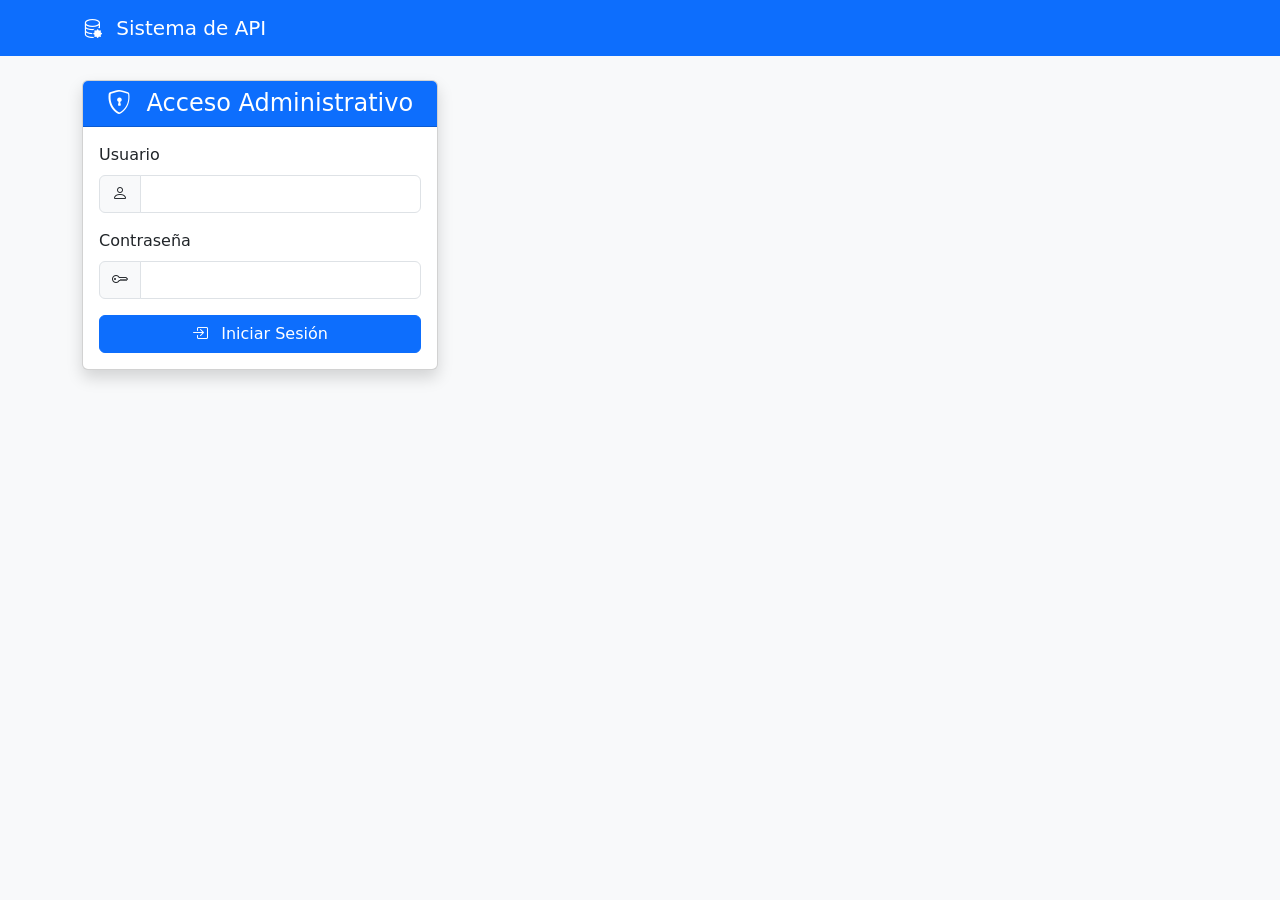
==== public/index.html @ 5c904513 "Commit Inicial" ====
<!DOCTYPE html>
<html lang="es">
  <head>
    <meta charset="UTF-8" />
    <meta name="viewport" content="width=device-width, initial-scale=1.0" />
    <title>Sistema de API - Administración</title>

    <!-- Bootstrap 5 CSS -->
    <link
      href="https://cdn.jsdelivr.net/npm/bootstrap@5.3.0/dist/css/bootstrap.min.css"
      rel="stylesheet"
    />

    <!-- Bootstrap Icons -->
    <link
      href="https://cdn.jsdelivr.net/npm/bootstrap-icons@1.10.0/font/bootstrap-icons.css"
      rel="stylesheet"
    />

    <!-- Custom CSS -->
    <link href="assets/css/style.css" rel="stylesheet" />
  </head>
  <body class="bg-light">
    <!-- Header -->
    <nav class="navbar navbar-expand-lg navbar-dark bg-primary">
      <div class="container">
        <a class="navbar-brand" href="#">
          <i class="bi bi-database-gear me-2"></i>
          Sistema de API
        </a>
        <div class="navbar-nav ms-auto" id="navbarNav">
          <div class="nav-item" id="userInfo" style="display: none">
            <span class="navbar-text me-3">
              <i class="bi bi-person-circle me-1"></i>
              <span id="currentUser">Admin</span>
            </span>
            <button class="btn btn-outline-light btn-sm" onclick="logout()">
              <i class="bi bi-box-arrow-right me-1"></i>
              Cerrar Sesión
            </button>
          </div>
        </div>
      </div>
    </nav>

    <!-- Main Content -->
    <div class="container mt-4">
      <!-- Login Form (Initially Visible) -->
      <div id="loginSection" class="row justify-content-center">
        <div class="col-md-6 col-lg-4">
          <div class="card shadow">
            <div class="card-header bg-primary text-white text-center">
              <h4 class="mb-0">
                <i class="bi bi-shield-lock me-2"></i>
                Acceso Administrativo
              </h4>
            </div>
            <div class="card-body">
              <form id="loginForm">
                <div class="mb-3">
                  <label for="username" class="form-label">Usuario</label>
                  <div class="input-group">
                    <span class="input-group-text">
                      <i class="bi bi-person"></i>
                    </span>
                    <input
                      type="text"
                      class="form-control"
                      id="username"
                      name="username"
                      required
                    />
                  </div>
                </div>
                <div class="mb-3">
                  <label for="password" class="form-label">Contraseña</label>
                  <div class="input-group">
                    <span class="input-group-text">
                      <i class="bi bi-key"></i>
                    </span>
                    <input
                      type="password"
                      class="form-control"
                      id="password"
                      name="password"
                      required
                    />
                  </div>
                </div>
                <div class="d-grid">
                  <button type="submit" class="btn btn-primary">
                    <i class="bi bi-box-arrow-in-right me-2"></i>
                    Iniciar Sesión
                  </button>
                </div>
              </form>
            </div>
          </div>
        </div>
      </div>

      <!-- Dashboard Section (Initially Hidden) -->
      <div id="dashboardSection" style="display: none">
        <!-- Welcome Message -->
        <div class="row mb-4">
          <div class="col-12">
            <div class="alert alert-success" role="alert">
              <h4 class="alert-heading">
                <i class="bi bi-check-circle me-2"></i>
                ¡Bienvenido al Panel de Administración!
              </h4>
              <p class="mb-0">
                Gestiona las consultas SQL del sistema desde aquí.
              </p>
            </div>
          </div>
        </div>

        <!-- Action Buttons -->
        <div class="row mb-4">
          <div class="col-md-6">
            <a href="create.html" class="btn btn-success btn-lg w-100">
              <i class="bi bi-plus-circle me-2"></i>
              Crear Nueva Consulta
            </a>
          </div>
          <div class="col-md-6">
            <button
              class="btn btn-info btn-lg w-100"
              onclick="refreshQueries()"
            >
              <i class="bi bi-arrow-clockwise me-2"></i>
              Actualizar Lista
            </button>
          </div>
        </div>

        <!-- Search and Filter -->
        <div class="row mb-4">
          <div class="col-md-8">
            <div class="input-group">
              <span class="input-group-text">
                <i class="bi bi-search"></i>
              </span>
              <input
                type="text"
                class="form-control"
                id="searchInput"
                placeholder="Buscar consultas por título o contenido..."
              />
              <button
                class="btn btn-outline-secondary"
                type="button"
                onclick="searchQueries()"
              >
                Buscar
              </button>
            </div>
          </div>
          <div class="col-md-4">
            <select
              class="form-select"
              id="limitSelect"
              onchange="changeLimit()"
            >
              <option value="10">10 por página</option>
              <option value="25">25 por página</option>
              <option value="50">50 por página</option>
            </select>
          </div>
        </div>

        <!-- Queries Table -->
        <div class="row">
          <div class="col-12">
            <div class="card shadow">
              <div class="card-header bg-dark text-white">
                <h5 class="mb-0">
                  <i class="bi bi-table me-2"></i>
                  Consultas Almacenadas
                </h5>
              </div>
              <div class="card-body">
                <div class="table-responsive">
                  <table class="table table-striped table-hover">
                    <thead class="table-dark">
                      <tr>
                        <th>ID</th>
                        <th>Título</th>
                        <th>Consulta SQL</th>
                        <th>Creado</th>
                        <th>Actualizado</th>
                        <th>Acciones</th>
                      </tr>
                    </thead>
                    <tbody id="queriesTableBody">
                      <!-- Data will be loaded here -->
                    </tbody>
                  </table>
                </div>

                <!-- Pagination -->
                <nav aria-label="Navegación de páginas" id="paginationNav">
                  <!-- Pagination will be generated here -->
                </nav>
              </div>
            </div>
          </div>
        </div>

        <!-- Loading Spinner -->
        <div id="loadingSpinner" class="text-center py-5" style="display: none">
          <div class="spinner-border text-primary" role="status">
            <span class="visually-hidden">Cargando...</span>
          </div>
          <p class="mt-2 text-muted">Cargando consultas...</p>
        </div>

        <!-- No Results Message -->
        <div id="noResults" class="text-center py-5" style="display: none">
          <i class="bi bi-inbox text-muted" style="font-size: 3rem"></i>
          <h4 class="text-muted mt-3">No se encontraron consultas</h4>
          <p class="text-muted">
            Crea tu primera consulta usando el botón "Crear Nueva Consulta".
          </p>
        </div>
      </div>
    </div>

    <!-- Toast Container for Notifications -->
    <div class="toast-container position-fixed bottom-0 end-0 p-3">
      <!-- Toasts will be dynamically added here -->
    </div>

    <!-- Bootstrap 5 JS Bundle -->
    <script src="https://cdn.jsdelivr.net/npm/bootstrap@5.3.0/dist/js/bootstrap.bundle.min.js"></script>

    <!-- Custom JavaScript -->
    <script src="assets/js/app.js"></script>

    <script>
      // Global variables
      let currentPage = 1;
      let currentLimit = 10;
      let currentSearch = "";
      let totalPages = 0;

      // Check authentication status on page load
      document.addEventListener("DOMContentLoaded", function () {
        checkAuthStatus();
      });

      // Login form submission
      document
        .getElementById("loginForm")
        .addEventListener("submit", function (e) {
          e.preventDefault();
          login();
        });

      // Search input with Enter key
      document
        .getElementById("searchInput")
        .addEventListener("keypress", function (e) {
          if (e.key === "Enter") {
            searchQueries();
          }
        });

      // Login function
      async function login() {
        const username = document.getElementById("username").value;
        const password = document.getElementById("password").value;

        try {
          const response = await fetch("../app/auth.php", {
            method: "POST",
            headers: {
              "Content-Type": "application/json",
            },
            body: JSON.stringify({
              action: "login",
              username: username,
              password: password,
            }),
          });

          const data = await response.json();

          if (data.success) {
            showToast("¡Login exitoso!", "success");
            document.getElementById("currentUser").textContent = username;
            showDashboard();
            loadQueries();
          } else {
            showToast(data.message, "danger");
          }
        } catch (error) {
          showToast("Error de conexión", "danger");
          console.error("Error:", error);
        }
      }

      // Logout function
      async function logout() {
        try {
          const response = await fetch("../app/auth.php", {
            method: "POST",
            headers: {
              "Content-Type": "application/json",
            },
            body: JSON.stringify({
              action: "logout",
            }),
          });

          const data = await response.json();

          if (data.success) {
            showToast("Sesión cerrada exitosamente", "info");
            showLogin();
          } else {
            showToast(data.message, "danger");
          }
        } catch (error) {
          showToast("Error de conexión", "danger");
          console.error("Error:", error);
        }
      }

      // Check authentication status
      async function checkAuthStatus() {
        try {
          const response = await fetch("../app/auth.php?action=check");
          const data = await response.json();

          if (data.success) {
            document.getElementById("currentUser").textContent = data.user;
            showDashboard();
            loadQueries();
          } else {
            showLogin();
          }
        } catch (error) {
          console.error("Error checking auth:", error);
          showLogin();
        }
      }

      // Show dashboard
      function showDashboard() {
        document.getElementById("loginSection").style.display = "none";
        document.getElementById("dashboardSection").style.display = "block";
        document.getElementById("userInfo").style.display = "block";
      }

      // Show login
      function showLogin() {
        document.getElementById("loginSection").style.display = "block";
        document.getElementById("dashboardSection").style.display = "none";
        document.getElementById("userInfo").style.display = "none";
        document.getElementById("username").value = "";
        document.getElementById("password").value = "";
      }

      // Load queries
      async function loadQueries() {
        showLoading(true);

        try {
          const response = await fetch(
            `../app/queries.php?page=${currentPage}&limit=${currentLimit}&search=${encodeURIComponent(
              currentSearch
            )}`
          );
          const data = await response.json();

          if (data.success) {
            displayQueries(data.data);
            displayPagination(data.pagination);
            showLoading(false);
          } else {
            showToast(data.message, "danger");
            showLoading(false);
          }
        } catch (error) {
          showToast("Error al cargar consultas", "danger");
          showLoading(false);
          console.error("Error:", error);
        }
      }

      // Display queries in table
      function displayQueries(queries) {
        const tbody = document.getElementById("queriesTableBody");

        if (queries.length === 0) {
          document.getElementById("noResults").style.display = "block";
          tbody.innerHTML = "";
          return;
        }

        document.getElementById("noResults").style.display = "none";

        tbody.innerHTML = queries
          .map(
            (query) => `
                <tr>
                    <td><span class="badge bg-secondary">${query.id}</span></td>
                    <td><strong>${query.title}</strong></td>
                    <td>
                        <code class="text-break" style="max-width: 300px; display: block;">
                            ${query.sql_query}
                        </code>
                    </td>
                    <td>${formatDate(query.created_at)}</td>
                    <td>${
                      query.updated_at ? formatDate(query.updated_at) : "-"
                    }</td>
                    <td>
                        <div class="btn-group" role="group">
                            <a href="edit.html?id=${
                              query.id
                            }" class="btn btn-warning btn-sm">
                                <i class="bi bi-pencil"></i>
                            </a>
                            <button class="btn btn-danger btn-sm" onclick="deleteQuery(${
                              query.id
                            })">
                                <i class="bi bi-trash"></i>
                            </button>
                        </div>
                    </td>
                </tr>
            `
          )
          .join("");
      }

      // Display pagination
      function displayPagination(pagination) {
        const nav = document.getElementById("paginationNav");
        totalPages = pagination.pages;

        if (totalPages <= 1) {
          nav.innerHTML = "";
          return;
        }

        let paginationHTML = '<ul class="pagination justify-content-center">';

        // Previous button
        paginationHTML += `
                <li class="page-item ${currentPage === 1 ? "disabled" : ""}">
                    <a class="page-link" href="#" onclick="changePage(${
                      currentPage - 1
                    })">Anterior</a>
                </li>
            `;

        // Page numbers
        for (let i = 1; i <= totalPages; i++) {
          if (
            i === 1 ||
            i === totalPages ||
            (i >= currentPage - 2 && i <= currentPage + 2)
          ) {
            paginationHTML += `
                        <li class="page-item ${
                          i === currentPage ? "active" : ""
                        }">
                            <a class="page-link" href="#" onclick="changePage(${i})">${i}</a>
                        </li>
                    `;
          } else if (i === currentPage - 3 || i === currentPage + 3) {
            paginationHTML +=
              '<li class="page-item disabled"><span class="page-link">...</span></li>';
          }
        }

        // Next button
        paginationHTML += `
                <li class="page-item ${
                  currentPage === totalPages ? "disabled" : ""
                }">
                    <a class="page-link" href="#" onclick="changePage(${
                      currentPage + 1
                    })">Siguiente</a>
                </li>
            `;

        paginationHTML += "</ul>";
        nav.innerHTML = paginationHTML;
      }

      // Change page
      function changePage(page) {
        if (page >= 1 && page <= totalPages) {
          currentPage = page;
          loadQueries();
        }
      }

      // Change limit
      function changeLimit() {
        currentLimit = parseInt(document.getElementById("limitSelect").value);
        currentPage = 1;
        loadQueries();
      }

      // Search queries
      function searchQueries() {
        currentSearch = document.getElementById("searchInput").value;
        currentPage = 1;
        loadQueries();
      }

      // Refresh queries
      function refreshQueries() {
        loadQueries();
      }

      // Delete query
      async function deleteQuery(id) {
        if (!confirm("¿Estás seguro de que quieres eliminar esta consulta?")) {
          return;
        }

        try {
          const response = await fetch(`../app/queries.php?id=${id}`, {
            method: "DELETE",
          });

          const data = await response.json();

          if (data.success) {
            showToast("Consulta eliminada exitosamente", "success");
            loadQueries();
          } else {
            showToast(data.message, "danger");
          }
        } catch (error) {
          showToast("Error al eliminar consulta", "danger");
          console.error("Error:", error);
        }
      }

      // Show loading
      function showLoading(show) {
        document.getElementById("loadingSpinner").style.display = show
          ? "block"
          : "none";
        document.getElementById(
          "queriesTableBody"
        ).parentElement.parentElement.style.display = show ? "none" : "block";
      }

      // Format date
      function formatDate(dateString) {
        if (!dateString) return "-";
        const date = new Date(dateString);
        return date.toLocaleDateString("es-ES", {
          year: "numeric",
          month: "short",
          day: "numeric",
          hour: "2-digit",
          minute: "2-digit",
        });
      }

      // Show toast notification
      function showToast(message, type = "info") {
        const toastContainer = document.querySelector(".toast-container");
        const toastId = "toast-" + Date.now();

        const toastHTML = `
                <div id="${toastId}" class="toast" role="alert" aria-live="assertive" aria-atomic="true">
                    <div class="toast-header bg-${type} text-white">
                        <i class="bi bi-info-circle me-2"></i>
                        <strong class="me-auto">Notificación</strong>
                        <button type="button" class="btn-close btn-close-white" data-bs-dismiss="toast"></button>
                    </div>
                    <div class="toast-body">
                        ${message}
                    </div>
                </div>
            `;

        toastContainer.insertAdjacentHTML("beforeend", toastHTML);

        const toastElement = document.getElementById(toastId);
        const toast = new bootstrap.Toast(toastElement);
        toast.show();

        // Remove toast element after it's hidden
        toastElement.addEventListener("hidden.bs.toast", function () {
          toastElement.remove();
        });
      }
    </script>
  </body>
</html>
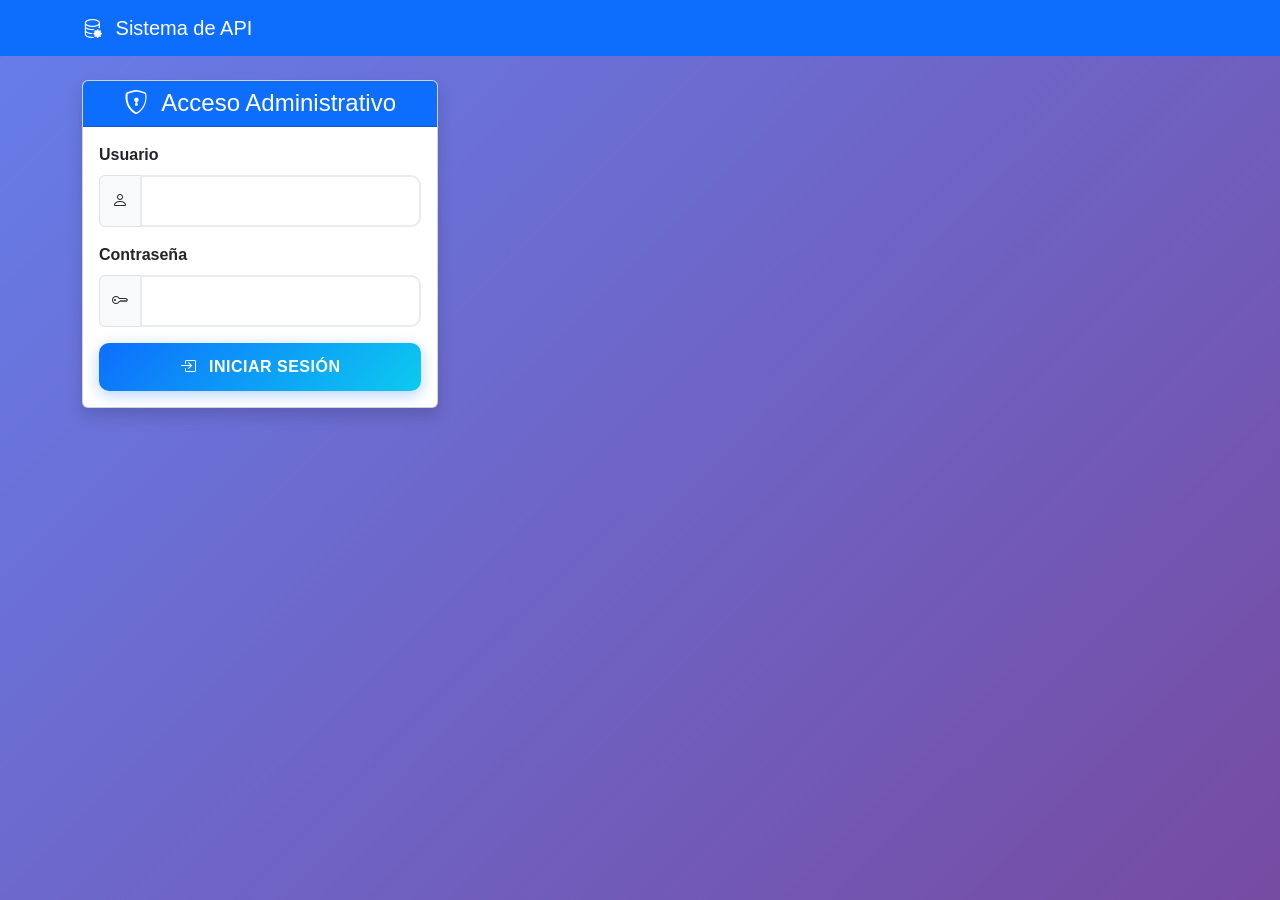
==== commit a8643132: "creación de fronten y estilos" ====
--- a/public/index.html
+++ b/public/index.html
@@ -245,18 +245,15 @@
       let currentSearch = "";
       let totalPages = 0;
 
-      // Check authentication status on page load
+      // Initialize ApiSystem when page loads
       document.addEventListener("DOMContentLoaded", function () {
-        checkAuthStatus();
+        // Initialize the main system
+        if (window.apiSystem) {
+          console.log("ApiSystem initialized successfully");
+        } else {
+          console.error("ApiSystem not found");
+        }
       });
-
-      // Login form submission
-      document
-        .getElementById("loginForm")
-        .addEventListener("submit", function (e) {
-          e.preventDefault();
-          login();
-        });
 
       // Search input with Enter key
       document
@@ -267,39 +264,71 @@
           }
         });
 
-      // Login function
-      async function login() {
-        const username = document.getElementById("username").value;
-        const password = document.getElementById("password").value;
-
-        try {
-          const response = await fetch("../app/auth.php", {
-            method: "POST",
-            headers: {
-              "Content-Type": "application/json",
-            },
-            body: JSON.stringify({
-              action: "login",
-              username: username,
-              password: password,
-            }),
-          });
-
-          const data = await response.json();
-
-          if (data.success) {
-            showToast("¡Login exitoso!", "success");
-            document.getElementById("currentUser").textContent = username;
-            showDashboard();
-            loadQueries();
-          } else {
-            showToast(data.message, "danger");
+      // Global functions that will be called from other pages
+      window.showToast = function (message, type = "info") {
+        const toastContainer = document.querySelector(".toast-container");
+        if (!toastContainer) return;
+
+        const toast = document.createElement("div");
+        toast.className = `toast align-items-center text-white bg-${type} border-0`;
+        toast.setAttribute("role", "alert");
+        toast.setAttribute("aria-live", "assertive");
+        toast.setAttribute("aria-atomic", "true");
+
+        toast.innerHTML = `
+          <div class="d-flex">
+            <div class="toast-body">
+              ${message}
+            </div>
+            <button type="button" class="btn-close btn-close-white me-2 m-auto" data-bs-dismiss="toast" aria-label="Close"></button>
+          </div>
+        `;
+
+        toastContainer.appendChild(toast);
+
+        const bsToast = new bootstrap.Toast(toast);
+        bsToast.show();
+
+        // Auto-remove after 5 seconds
+        setTimeout(() => {
+          if (toast.parentNode) {
+            toast.remove();
           }
-        } catch (error) {
-          showToast("Error de conexión", "danger");
-          console.error("Error:", error);
-        }
-      }
+        }, 5000);
+      };
+
+      // Global logout function
+      window.logout = async function () {
+        if (window.apiSystem) {
+          await window.apiSystem.handleLogout();
+        } else {
+          // Fallback logout
+          window.location.href = "index.html";
+        }
+      };
+
+      // Global refresh function
+      window.refreshQueries = function () {
+        if (window.apiSystem) {
+          window.apiSystem.loadQueries();
+        }
+      };
+
+      // Global search function
+      window.searchQueries = function () {
+        const searchTerm = document.getElementById("searchInput").value.trim();
+        if (window.apiSystem) {
+          window.apiSystem.searchQueries(searchTerm);
+        }
+      };
+
+      // Global change limit function
+      window.changeLimit = function () {
+        const limit = document.getElementById("limitSelect").value;
+        if (window.apiSystem) {
+          window.apiSystem.changeLimit(parseInt(limit));
+        }
+      };
 
       // Logout function
       async function logout() {
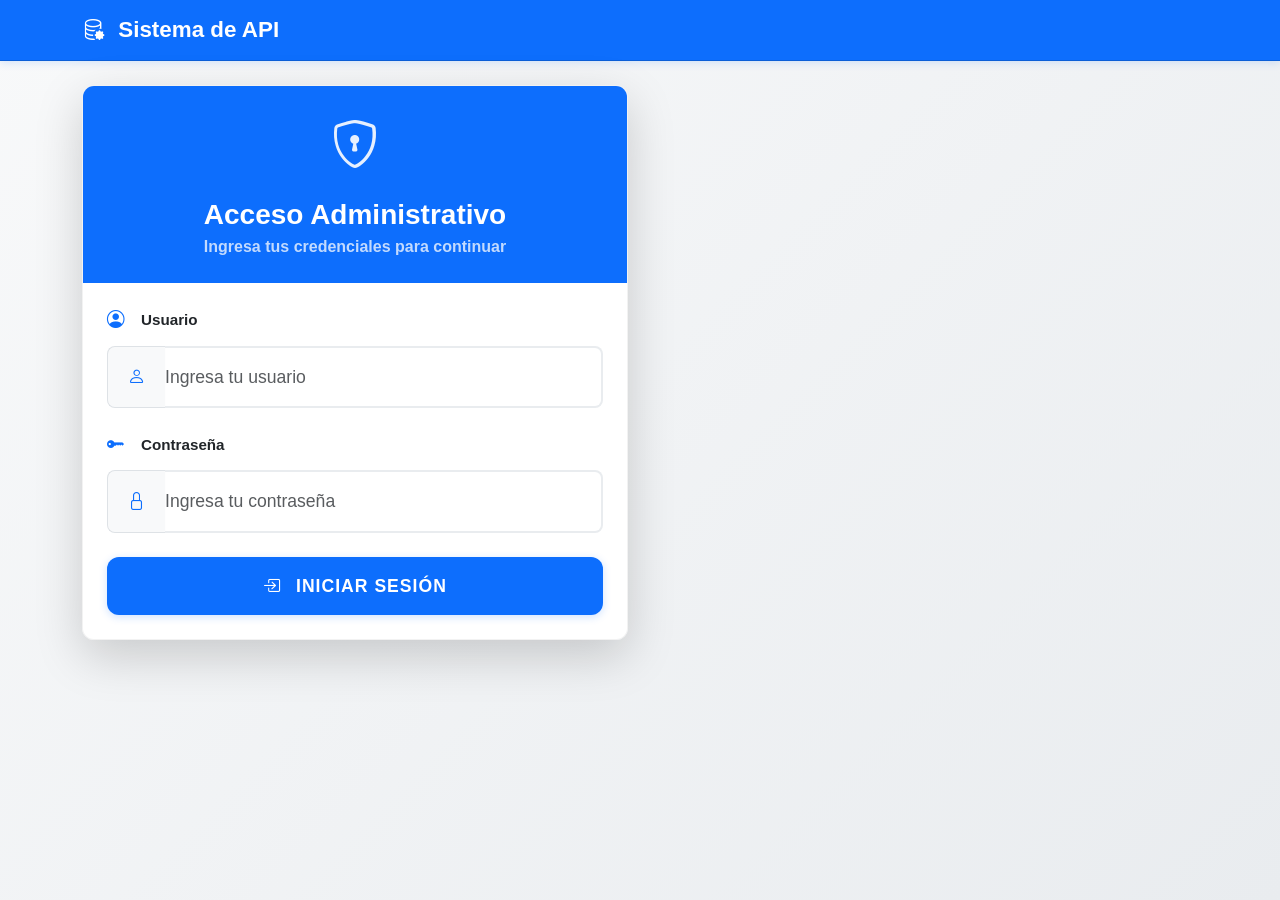
==== commit 25b0543c: "style: actualización general de estilos CSS" ====
--- a/public/index.html
+++ b/public/index.html
@@ -47,48 +47,64 @@
     <div class="container mt-4">
       <!-- Login Form (Initially Visible) -->
       <div id="loginSection" class="row justify-content-center">
-        <div class="col-md-6 col-lg-4">
-          <div class="card shadow">
-            <div class="card-header bg-primary text-white text-center">
-              <h4 class="mb-0">
-                <i class="bi bi-shield-lock me-2"></i>
-                Acceso Administrativo
-              </h4>
-            </div>
-            <div class="card-body">
+        <div class="col-md-8 col-lg-7 col-xl-6">
+          <div class="card shadow-lg login-card">
+            <div
+              class="card-header bg-gradient-primary text-white text-center py-4"
+            >
+              <div class="login-icon mb-3">
+                <i class="bi bi-shield-lock"></i>
+              </div>
+              <h3 class="mb-1 fw-bold">Acceso Administrativo</h3>
+              <p class="mb-0 opacity-75">
+                Ingresa tus credenciales para continuar
+              </p>
+            </div>
+            <div class="card-body p-4">
               <form id="loginForm">
-                <div class="mb-3">
-                  <label for="username" class="form-label">Usuario</label>
-                  <div class="input-group">
-                    <span class="input-group-text">
-                      <i class="bi bi-person"></i>
+                <div class="mb-4">
+                  <label for="username" class="form-label">
+                    <i class="bi bi-person-circle me-2"></i>
+                    Usuario
+                  </label>
+                  <div class="input-group input-group-lg">
+                    <span class="input-group-text bg-light border-end-0">
+                      <i class="bi bi-person text-primary"></i>
                     </span>
                     <input
                       type="text"
-                      class="form-control"
+                      class="form-control border-start-0 ps-0"
                       id="username"
                       name="username"
+                      placeholder="Ingresa tu usuario"
                       required
                     />
                   </div>
                 </div>
-                <div class="mb-3">
-                  <label for="password" class="form-label">Contraseña</label>
-                  <div class="input-group">
-                    <span class="input-group-text">
-                      <i class="bi bi-key"></i>
+                <div class="mb-4">
+                  <label for="password" class="form-label">
+                    <i class="bi bi-key-fill me-2"></i>
+                    Contraseña
+                  </label>
+                  <div class="input-group input-group-lg">
+                    <span class="input-group-text bg-light border-end-0">
+                      <i class="bi bi-lock text-primary"></i>
                     </span>
                     <input
                       type="password"
-                      class="form-control"
+                      class="form-control border-start-0 ps-0"
                       id="password"
                       name="password"
+                      placeholder="Ingresa tu contraseña"
                       required
                     />
                   </div>
                 </div>
                 <div class="d-grid">
-                  <button type="submit" class="btn btn-primary">
+                  <button
+                    type="submit"
+                    class="btn btn-primary btn-lg login-btn"
+                  >
                     <i class="bi bi-box-arrow-in-right me-2"></i>
                     Iniciar Sesión
                   </button>
@@ -104,7 +120,7 @@
         <!-- Welcome Message -->
         <div class="row mb-4">
           <div class="col-12">
-            <div class="alert alert-success" role="alert">
+            <div class="alert alert-primary" role="alert">
               <h4 class="alert-heading">
                 <i class="bi bi-check-circle me-2"></i>
                 ¡Bienvenido al Panel de Administración!
@@ -119,14 +135,14 @@
         <!-- Action Buttons -->
         <div class="row mb-4">
           <div class="col-md-6">
-            <a href="create.html" class="btn btn-success btn-lg w-100">
+            <a href="create.html" class="btn btn-primary btn-lg w-100">
               <i class="bi bi-plus-circle me-2"></i>
               Crear Nueva Consulta
             </a>
           </div>
           <div class="col-md-6">
             <button
-              class="btn btn-info btn-lg w-100"
+              class="btn btn-outline-primary btn-lg w-100"
               onclick="refreshQueries()"
             >
               <i class="bi bi-arrow-clockwise me-2"></i>
@@ -174,7 +190,7 @@
         <div class="row">
           <div class="col-12">
             <div class="card shadow">
-              <div class="card-header bg-dark text-white">
+              <div class="card-header bg-primary text-white">
                 <h5 class="mb-0">
                   <i class="bi bi-table me-2"></i>
                   Consultas Almacenadas
@@ -183,7 +199,7 @@
               <div class="card-body">
                 <div class="table-responsive">
                   <table class="table table-striped table-hover">
-                    <thead class="table-dark">
+                    <thead class="table-primary">
                       <tr>
                         <th>ID</th>
                         <th>Título</th>
@@ -239,32 +255,10 @@
     <script src="assets/js/app.js"></script>
 
     <script>
-      // Global variables
-      let currentPage = 1;
-      let currentLimit = 10;
-      let currentSearch = "";
-      let totalPages = 0;
-
-      // Initialize ApiSystem when page loads
-      document.addEventListener("DOMContentLoaded", function () {
-        // Initialize the main system
-        if (window.apiSystem) {
-          console.log("ApiSystem initialized successfully");
-        } else {
-          console.error("ApiSystem not found");
-        }
-      });
-
-      // Search input with Enter key
-      document
-        .getElementById("searchInput")
-        .addEventListener("keypress", function (e) {
-          if (e.key === "Enter") {
-            searchQueries();
-          }
-        });
-
-      // Global functions that will be called from other pages
+      // Solo mantener las funciones globales necesarias para compatibilidad
+      // El resto de la funcionalidad está en app.js
+
+      // Función global para mostrar toasts (compatibilidad con otras páginas)
       window.showToast = function (message, type = "info") {
         const toastContainer = document.querySelector(".toast-container");
         if (!toastContainer) return;
@@ -297,7 +291,7 @@
         }, 5000);
       };
 
-      // Global logout function
+      // Función global para logout (compatibilidad)
       window.logout = async function () {
         if (window.apiSystem) {
           await window.apiSystem.handleLogout();
@@ -307,14 +301,14 @@
         }
       };
 
-      // Global refresh function
+      // Función global para refresh (compatibilidad)
       window.refreshQueries = function () {
         if (window.apiSystem) {
           window.apiSystem.loadQueries();
         }
       };
 
-      // Global search function
+      // Función global para search (compatibilidad)
       window.searchQueries = function () {
         const searchTerm = document.getElementById("searchInput").value.trim();
         if (window.apiSystem) {
@@ -322,310 +316,13 @@
         }
       };
 
-      // Global change limit function
+      // Función global para change limit (compatibilidad)
       window.changeLimit = function () {
         const limit = document.getElementById("limitSelect").value;
         if (window.apiSystem) {
           window.apiSystem.changeLimit(parseInt(limit));
         }
       };
-
-      // Logout function
-      async function logout() {
-        try {
-          const response = await fetch("../app/auth.php", {
-            method: "POST",
-            headers: {
-              "Content-Type": "application/json",
-            },
-            body: JSON.stringify({
-              action: "logout",
-            }),
-          });
-
-          const data = await response.json();
-
-          if (data.success) {
-            showToast("Sesión cerrada exitosamente", "info");
-            showLogin();
-          } else {
-            showToast(data.message, "danger");
-          }
-        } catch (error) {
-          showToast("Error de conexión", "danger");
-          console.error("Error:", error);
-        }
-      }
-
-      // Check authentication status
-      async function checkAuthStatus() {
-        try {
-          const response = await fetch("../app/auth.php?action=check");
-          const data = await response.json();
-
-          if (data.success) {
-            document.getElementById("currentUser").textContent = data.user;
-            showDashboard();
-            loadQueries();
-          } else {
-            showLogin();
-          }
-        } catch (error) {
-          console.error("Error checking auth:", error);
-          showLogin();
-        }
-      }
-
-      // Show dashboard
-      function showDashboard() {
-        document.getElementById("loginSection").style.display = "none";
-        document.getElementById("dashboardSection").style.display = "block";
-        document.getElementById("userInfo").style.display = "block";
-      }
-
-      // Show login
-      function showLogin() {
-        document.getElementById("loginSection").style.display = "block";
-        document.getElementById("dashboardSection").style.display = "none";
-        document.getElementById("userInfo").style.display = "none";
-        document.getElementById("username").value = "";
-        document.getElementById("password").value = "";
-      }
-
-      // Load queries
-      async function loadQueries() {
-        showLoading(true);
-
-        try {
-          const response = await fetch(
-            `../app/queries.php?page=${currentPage}&limit=${currentLimit}&search=${encodeURIComponent(
-              currentSearch
-            )}`
-          );
-          const data = await response.json();
-
-          if (data.success) {
-            displayQueries(data.data);
-            displayPagination(data.pagination);
-            showLoading(false);
-          } else {
-            showToast(data.message, "danger");
-            showLoading(false);
-          }
-        } catch (error) {
-          showToast("Error al cargar consultas", "danger");
-          showLoading(false);
-          console.error("Error:", error);
-        }
-      }
-
-      // Display queries in table
-      function displayQueries(queries) {
-        const tbody = document.getElementById("queriesTableBody");
-
-        if (queries.length === 0) {
-          document.getElementById("noResults").style.display = "block";
-          tbody.innerHTML = "";
-          return;
-        }
-
-        document.getElementById("noResults").style.display = "none";
-
-        tbody.innerHTML = queries
-          .map(
-            (query) => `
-                <tr>
-                    <td><span class="badge bg-secondary">${query.id}</span></td>
-                    <td><strong>${query.title}</strong></td>
-                    <td>
-                        <code class="text-break" style="max-width: 300px; display: block;">
-                            ${query.sql_query}
-                        </code>
-                    </td>
-                    <td>${formatDate(query.created_at)}</td>
-                    <td>${
-                      query.updated_at ? formatDate(query.updated_at) : "-"
-                    }</td>
-                    <td>
-                        <div class="btn-group" role="group">
-                            <a href="edit.html?id=${
-                              query.id
-                            }" class="btn btn-warning btn-sm">
-                                <i class="bi bi-pencil"></i>
-                            </a>
-                            <button class="btn btn-danger btn-sm" onclick="deleteQuery(${
-                              query.id
-                            })">
-                                <i class="bi bi-trash"></i>
-                            </button>
-                        </div>
-                    </td>
-                </tr>
-            `
-          )
-          .join("");
-      }
-
-      // Display pagination
-      function displayPagination(pagination) {
-        const nav = document.getElementById("paginationNav");
-        totalPages = pagination.pages;
-
-        if (totalPages <= 1) {
-          nav.innerHTML = "";
-          return;
-        }
-
-        let paginationHTML = '<ul class="pagination justify-content-center">';
-
-        // Previous button
-        paginationHTML += `
-                <li class="page-item ${currentPage === 1 ? "disabled" : ""}">
-                    <a class="page-link" href="#" onclick="changePage(${
-                      currentPage - 1
-                    })">Anterior</a>
-                </li>
-            `;
-
-        // Page numbers
-        for (let i = 1; i <= totalPages; i++) {
-          if (
-            i === 1 ||
-            i === totalPages ||
-            (i >= currentPage - 2 && i <= currentPage + 2)
-          ) {
-            paginationHTML += `
-                        <li class="page-item ${
-                          i === currentPage ? "active" : ""
-                        }">
-                            <a class="page-link" href="#" onclick="changePage(${i})">${i}</a>
-                        </li>
-                    `;
-          } else if (i === currentPage - 3 || i === currentPage + 3) {
-            paginationHTML +=
-              '<li class="page-item disabled"><span class="page-link">...</span></li>';
-          }
-        }
-
-        // Next button
-        paginationHTML += `
-                <li class="page-item ${
-                  currentPage === totalPages ? "disabled" : ""
-                }">
-                    <a class="page-link" href="#" onclick="changePage(${
-                      currentPage + 1
-                    })">Siguiente</a>
-                </li>
-            `;
-
-        paginationHTML += "</ul>";
-        nav.innerHTML = paginationHTML;
-      }
-
-      // Change page
-      function changePage(page) {
-        if (page >= 1 && page <= totalPages) {
-          currentPage = page;
-          loadQueries();
-        }
-      }
-
-      // Change limit
-      function changeLimit() {
-        currentLimit = parseInt(document.getElementById("limitSelect").value);
-        currentPage = 1;
-        loadQueries();
-      }
-
-      // Search queries
-      function searchQueries() {
-        currentSearch = document.getElementById("searchInput").value;
-        currentPage = 1;
-        loadQueries();
-      }
-
-      // Refresh queries
-      function refreshQueries() {
-        loadQueries();
-      }
-
-      // Delete query
-      async function deleteQuery(id) {
-        if (!confirm("¿Estás seguro de que quieres eliminar esta consulta?")) {
-          return;
-        }
-
-        try {
-          const response = await fetch(`../app/queries.php?id=${id}`, {
-            method: "DELETE",
-          });
-
-          const data = await response.json();
-
-          if (data.success) {
-            showToast("Consulta eliminada exitosamente", "success");
-            loadQueries();
-          } else {
-            showToast(data.message, "danger");
-          }
-        } catch (error) {
-          showToast("Error al eliminar consulta", "danger");
-          console.error("Error:", error);
-        }
-      }
-
-      // Show loading
-      function showLoading(show) {
-        document.getElementById("loadingSpinner").style.display = show
-          ? "block"
-          : "none";
-        document.getElementById(
-          "queriesTableBody"
-        ).parentElement.parentElement.style.display = show ? "none" : "block";
-      }
-
-      // Format date
-      function formatDate(dateString) {
-        if (!dateString) return "-";
-        const date = new Date(dateString);
-        return date.toLocaleDateString("es-ES", {
-          year: "numeric",
-          month: "short",
-          day: "numeric",
-          hour: "2-digit",
-          minute: "2-digit",
-        });
-      }
-
-      // Show toast notification
-      function showToast(message, type = "info") {
-        const toastContainer = document.querySelector(".toast-container");
-        const toastId = "toast-" + Date.now();
-
-        const toastHTML = `
-                <div id="${toastId}" class="toast" role="alert" aria-live="assertive" aria-atomic="true">
-                    <div class="toast-header bg-${type} text-white">
-                        <i class="bi bi-info-circle me-2"></i>
-                        <strong class="me-auto">Notificación</strong>
-                        <button type="button" class="btn-close btn-close-white" data-bs-dismiss="toast"></button>
-                    </div>
-                    <div class="toast-body">
-                        ${message}
-                    </div>
-                </div>
-            `;
-
-        toastContainer.insertAdjacentHTML("beforeend", toastHTML);
-
-        const toastElement = document.getElementById(toastId);
-        const toast = new bootstrap.Toast(toastElement);
-        toast.show();
-
-        // Remove toast element after it's hidden
-        toastElement.addEventListener("hidden.bs.toast", function () {
-          toastElement.remove();
-        });
-      }
     </script>
   </body>
 </html>
--- a/public/assets/css/style.css
+++ b/public/assets/css/style.css
@@ -0,0 +1,722 @@
+/* ========================================
+   SISTEMA DE API - ESTILOS OPTIMIZADOS
+   ======================================== */
+
+/* Variables CSS */
+:root {
+  --primary: #0d6efd;
+  --primary-hover: #0b5ed7;
+  --secondary: #6c757d;
+  --success: #198754;
+  --warning: #ffc107;
+  --danger: #dc3545;
+  --info: #0dcaf0;
+  --light: #f8f9fa;
+  --dark: #212529;
+  --border-radius: 12px;
+  --transition: all 0.3s ease;
+}
+
+/* Estilos base */
+body {
+  background: linear-gradient(135deg, #f8f9fa 0%, #e9ecef 100%);
+  min-height: 100vh;
+  font-family: "Segoe UI", Tahoma, Geneva, Verdana, sans-serif;
+}
+
+/* Navbar */
+.navbar {
+  background: var(--primary) !important;
+  box-shadow: 0 2px 8px rgba(13, 110, 253, 0.15);
+  border-bottom: 1px solid var(--primary-hover);
+}
+
+.navbar-brand {
+  font-weight: 700;
+  font-size: 1.4rem;
+}
+
+/* Contenedores */
+.container {
+  position: relative;
+  z-index: 1;
+}
+
+/* Tarjetas */
+.card {
+  border: 1px solid rgba(0, 0, 0, 0.05);
+  border-radius: var(--border-radius);
+  box-shadow: 0 4px 20px rgba(0, 0, 0, 0.08);
+  background: rgba(255, 255, 255, 0.98);
+  transition: var(--transition);
+  overflow: hidden;
+}
+
+.card:hover {
+  transform: translateY(-3px);
+  box-shadow: 0 8px 30px rgba(0, 0, 0, 0.12);
+  border-color: rgba(13, 110, 253, 0.2);
+}
+
+.card-header {
+  border: none;
+  padding: 1.5rem;
+  font-weight: 600;
+}
+
+.card-body {
+  padding: 2rem;
+}
+
+/* Formularios */
+.form-label {
+  font-weight: 600;
+  color: var(--dark);
+  margin-bottom: 0.75rem;
+  font-size: 0.95rem;
+  display: flex;
+  align-items: center;
+  gap: 0.5rem;
+}
+
+.form-label i {
+  color: var(--primary);
+  font-size: 1.1rem;
+}
+
+.form-control {
+  border: 2px solid #e9ecef;
+  border-radius: var(--border-radius);
+  padding: 0.875rem 1rem;
+  font-size: 1rem;
+  transition: var(--transition);
+  background: rgba(255, 255, 255, 0.9);
+}
+
+.form-control:focus {
+  border-color: var(--primary);
+  box-shadow: 0 0 0 0.25rem rgba(13, 110, 253, 0.15);
+  background: #ffffff;
+  transform: translateY(-2px);
+}
+
+.form-control:hover {
+  border-color: var(--primary-hover);
+  transform: translateY(-1px);
+}
+
+/* Formularios específicos */
+.form-container {
+  max-width: 800px;
+  margin: 0 auto;
+}
+
+.form-container .card-header {
+  background: var(--primary) !important;
+  color: white;
+  text-align: center;
+}
+
+.form-container .card-body {
+  padding: 2.5rem;
+}
+
+.form-container .form-control {
+  text-align: left;
+  border-radius: 8px;
+}
+
+.form-container .btn {
+  padding: 0.75rem 2rem;
+  font-weight: 600;
+  border-radius: 8px;
+}
+
+.form-container .btn:hover {
+  transform: translateY(-2px);
+  box-shadow: 0 4px 15px rgba(0, 0, 0, 0.15);
+}
+
+/* Textareas SQL */
+#sql_query,
+#edit_sql_query {
+  background: linear-gradient(135deg, #f8f9fa 0%, #ffffff 100%);
+  border-left: 4px solid var(--primary);
+  min-height: 120px;
+  resize: vertical;
+  font-family: "Courier New", monospace;
+  font-size: 0.9rem;
+  line-height: 1.5;
+}
+
+#sql_query:focus,
+#edit_sql_query:focus {
+  border-left-color: var(--success);
+  background: linear-gradient(135deg, #ffffff 0%, #f8f9fa 100%);
+}
+
+/* Botones base */
+.btn {
+  border-radius: var(--border-radius);
+  padding: 0.75rem 1.5rem;
+  font-weight: 600;
+  transition: var(--transition);
+  border: none;
+}
+
+.btn:hover {
+  transform: translateY(-2px);
+  box-shadow: 0 4px 15px rgba(0, 0, 0, 0.15);
+}
+
+/* Botones específicos */
+.btn-primary {
+  background: var(--primary);
+  box-shadow: 0 2px 8px rgba(13, 110, 253, 0.2);
+}
+
+.btn-primary:hover {
+  background: var(--primary-hover);
+  box-shadow: 0 4px 12px rgba(13, 110, 253, 0.3);
+}
+
+.btn-success {
+  background: var(--success);
+  box-shadow: 0 2px 8px rgba(25, 135, 84, 0.2);
+}
+
+.btn-success:hover {
+  background: #157347;
+  box-shadow: 0 4px 12px rgba(25, 135, 84, 0.3);
+}
+
+.btn-outline-primary {
+  color: var(--primary);
+  border: 2px solid var(--primary);
+  background: transparent;
+}
+
+.btn-outline-primary:hover {
+  color: white;
+  background: var(--primary);
+  border-color: var(--primary);
+}
+
+.btn-outline-danger {
+  color: var(--danger);
+  border: 2px solid var(--danger);
+  background: transparent;
+}
+
+.btn-outline-danger:hover {
+  color: white;
+  background: var(--danger);
+  border-color: var(--danger);
+}
+
+.btn-outline-secondary {
+  color: var(--secondary);
+  border: 2px solid var(--secondary);
+  background: transparent;
+}
+
+.btn-outline-secondary:hover {
+  color: white;
+  background: var(--secondary);
+  border-color: var(--secondary);
+}
+
+/* Botones del dashboard */
+#dashboardSection .btn-primary {
+  background: var(--primary);
+  border-color: var(--primary);
+  box-shadow: 0 2px 8px rgba(13, 110, 253, 0.2);
+  font-weight: 600;
+}
+
+#dashboardSection .btn-primary:hover {
+  background: var(--primary-hover);
+  border-color: var(--primary-hover);
+  box-shadow: 0 4px 15px rgba(13, 110, 253, 0.3);
+}
+
+#dashboardSection .btn-outline-primary {
+  color: var(--primary);
+  border-color: var(--primary);
+  background: transparent;
+  font-weight: 600;
+}
+
+#dashboardSection .btn-outline-primary:hover {
+  color: white;
+  background: var(--primary);
+  border-color: var(--primary);
+  box-shadow: 0 4px 15px rgba(13, 110, 253, 0.25);
+}
+
+#dashboardSection .btn-outline-danger {
+  color: var(--danger);
+  border-color: var(--danger);
+  background: transparent;
+  font-weight: 500;
+}
+
+#dashboardSection .btn-outline-danger:hover {
+  color: white;
+  background: var(--danger);
+  border-color: var(--danger);
+  box-shadow: 0 4px 15px rgba(220, 53, 69, 0.25);
+}
+
+/* Botones de acción de la tabla */
+#dashboardSection .btn-group .btn {
+  margin: 0 2px;
+  border-radius: 6px;
+  font-size: 0.875rem;
+  padding: 0.375rem 0.75rem;
+  min-width: 40px;
+  height: 32px;
+  display: flex;
+  align-items: center;
+  justify-content: center;
+  background: transparent;
+  border-width: 2px;
+  transition: var(--transition);
+}
+
+#dashboardSection .btn-group .btn i {
+  font-size: 1.25rem;
+  line-height: 1;
+  transition: var(--transition);
+}
+
+#dashboardSection .btn-group .btn-outline-primary i {
+  color: var(--primary);
+}
+
+#dashboardSection .btn-group .btn-outline-danger i {
+  color: var(--danger);
+}
+
+#dashboardSection .btn-group .btn:hover {
+  transform: scale(1.15);
+  box-shadow: 0 4px 15px rgba(0, 0, 0, 0.2);
+  z-index: 10;
+}
+
+#dashboardSection .btn-group .btn:hover i {
+  transform: scale(1.1);
+}
+
+/* Tabla */
+.table {
+  background: #ffffff;
+  border-radius: var(--border-radius);
+  overflow: hidden;
+  box-shadow: 0 2px 10px rgba(0, 0, 0, 0.08);
+  border: 1px solid #e9ecef;
+}
+
+.table thead th {
+  background: var(--primary);
+  color: white;
+  border: none;
+  padding: 1rem;
+  font-weight: 600;
+  text-align: center;
+  font-size: 0.9rem;
+  border-bottom: 2px solid var(--primary-hover);
+}
+
+.table tbody tr {
+  transition: var(--transition);
+  border-bottom: 1px solid #f8f9fa;
+}
+
+.table tbody tr:hover {
+  background-color: #f8f9fa;
+}
+
+.table tbody td {
+  text-align: center;
+  padding: 1rem;
+  vertical-align: middle;
+  border: none;
+}
+
+.table tbody tr:nth-child(even) {
+  background-color: #f8f9fa;
+}
+
+.table tbody tr:nth-child(even):hover {
+  background-color: #e9ecef;
+}
+
+/* Alertas */
+.alert {
+  border: none;
+  border-radius: var(--border-radius);
+  padding: 1rem 1.5rem;
+  font-weight: 500;
+  border-left: 4px solid;
+}
+
+.alert-primary {
+  background: #e7f3ff;
+  color: #0c4a6e;
+  border-left-color: var(--primary);
+  border: 1px solid #b3d9ff;
+}
+
+#dashboardSection .alert-primary {
+  background: linear-gradient(135deg, #e7f3ff 0%, #f0f8ff 100%);
+  box-shadow: 0 2px 8px rgba(13, 110, 253, 0.1);
+  transition: var(--transition);
+}
+
+#dashboardSection .alert-primary:hover {
+  box-shadow: 0 4px 15px rgba(13, 110, 253, 0.15);
+  transform: translateY(-1px);
+}
+
+#dashboardSection .alert-primary .alert-heading {
+  color: var(--primary);
+  font-weight: 700;
+  font-size: 1.25rem;
+}
+
+#dashboardSection .alert-primary .bi-check-circle {
+  color: var(--primary);
+  font-size: 1.3rem;
+}
+
+.alert-success {
+  background: #d1e7dd;
+  color: #0f5132;
+  border-left-color: var(--success);
+}
+
+.alert-danger {
+  background: #f8d7da;
+  color: #721c24;
+  border-left-color: var(--danger);
+}
+
+.alert-warning {
+  background: #fff3cd;
+  color: #856404;
+  border-left-color: var(--warning);
+}
+
+.alert-info {
+  background: #d1ecf1;
+  color: #0c5460;
+  border-left-color: var(--info);
+}
+
+/* Badges */
+.badge {
+  border-radius: 6px;
+  padding: 0.4rem 0.6rem;
+  font-weight: 500;
+  font-size: 0.75rem;
+  border: 1px solid transparent;
+}
+
+.badge.bg-info {
+  background-color: var(--info) !important;
+  color: #212529 !important;
+  border-color: #0aa2c0;
+}
+
+.badge.bg-warning {
+  background-color: var(--warning) !important;
+  color: #212529 !important;
+  border-color: #e0a800;
+}
+
+.badge.bg-success {
+  background-color: var(--success) !important;
+  color: white !important;
+  border-color: #157347;
+}
+
+.badge.bg-danger {
+  background-color: var(--danger) !important;
+  color: white !important;
+  border-color: #bb2d3b;
+}
+
+/* Breadcrumbs */
+.breadcrumb {
+  background: #ffffff;
+  border-radius: 8px;
+  padding: 0.75rem 1rem;
+  box-shadow: 0 2px 8px rgba(0, 0, 0, 0.05);
+  border: 1px solid #e9ecef;
+  margin-bottom: 0;
+}
+
+.breadcrumb-item a {
+  color: var(--primary);
+  text-decoration: none;
+  transition: color 0.3s ease;
+}
+
+.breadcrumb-item a:hover {
+  color: var(--primary-hover);
+  text-decoration: none;
+}
+
+.breadcrumb-item.active {
+  color: var(--secondary);
+}
+
+/* Headers de formularios */
+.row.justify-content-center.mt-4 {
+  margin-bottom: 2rem;
+}
+
+.row.justify-content-center.mt-4 .col-lg-8 {
+  max-width: 800px;
+  margin: 0 auto;
+}
+
+.row.justify-content-center.mt-4 .row.align-items-center {
+  margin: 0;
+}
+
+.row.justify-content-center.mt-4 .col-md-8 {
+  padding-left: 0;
+}
+
+.row.justify-content-center.mt-4 .col-md-4 {
+  padding-right: 0;
+}
+
+.row.justify-content-center.mt-4 .btn {
+  padding: 0.75rem 2rem;
+  font-weight: 600;
+  white-space: nowrap;
+}
+
+/* Títulos y texto */
+.h3 {
+  color: var(--dark);
+  font-weight: 700;
+  margin-bottom: 0.5rem;
+}
+
+.text-muted {
+  color: var(--secondary) !important;
+  font-size: 0.95rem;
+  line-height: 1.5;
+}
+
+.text-center .h3 {
+  margin-bottom: 1rem;
+}
+
+.text-center .text-muted {
+  margin-bottom: 1.5rem;
+}
+
+.text-center .btn {
+  margin-top: 0.5rem;
+}
+
+/* Formulario de login */
+.login-card {
+  max-width: 600px;
+  margin: 0 auto;
+}
+
+#loginSection .btn,
+.login-card .btn {
+  background: var(--primary);
+  border-color: var(--primary);
+  box-shadow: 0 2px 8px rgba(13, 110, 253, 0.2);
+}
+
+#loginSection .btn:hover,
+.login-card .btn:hover {
+  background: var(--primary-hover);
+  border-color: var(--primary-hover);
+  box-shadow: 0 4px 12px rgba(13, 110, 253, 0.3);
+  transform: translateY(-2px);
+}
+
+.login-card .card-header {
+  background: var(--primary) !important;
+  padding: 2rem 1.5rem;
+}
+
+.login-icon {
+  font-size: 3rem;
+  opacity: 0.9;
+}
+
+.login-btn {
+  padding: 1rem 2rem;
+  font-size: 1.1rem;
+  font-weight: 700;
+  text-transform: uppercase;
+  letter-spacing: 1px;
+}
+
+/* Input groups */
+.input-group-lg .form-control,
+.input-group-lg .input-group-text {
+  padding: 1rem 1.25rem;
+  font-size: 1.1rem;
+}
+
+.input-group .form-control.border-start-0 {
+  border-left: none;
+}
+
+.input-group .input-group-text.border-end-0 {
+  border-right: none;
+}
+
+.input-group:focus-within .input-group-text {
+  border-color: var(--primary);
+  background-color: rgba(13, 110, 253, 0.1);
+}
+
+/* Validación */
+.form-control.is-invalid {
+  border-color: var(--danger);
+  box-shadow: 0 0 0 0.25rem rgba(220, 53, 69, 0.15);
+}
+
+.form-control.is-valid {
+  border-color: var(--success);
+  box-shadow: 0 0 0 0.25rem rgba(25, 135, 84, 0.15);
+}
+
+/* Mensajes de ayuda */
+.form-text {
+  color: var(--secondary);
+  font-size: 0.875rem;
+  margin-top: 0.5rem;
+  padding: 0.5rem 0.75rem;
+  background: rgba(108, 117, 125, 0.1);
+  border-radius: 8px;
+  border-left: 3px solid var(--info);
+}
+
+/* Spinner y toasts */
+.spinner-border {
+  width: 2rem;
+  height: 2rem;
+  color: var(--primary);
+}
+
+.toast {
+  border: none;
+  border-radius: var(--border-radius);
+  box-shadow: 0 8px 25px rgba(0, 0, 0, 0.1);
+}
+
+/* Scrollbar personalizada */
+::-webkit-scrollbar {
+  width: 10px;
+}
+
+::-webkit-scrollbar-track {
+  background: rgba(248, 249, 250, 0.8);
+  border-radius: 10px;
+}
+
+::-webkit-scrollbar-thumb {
+  background: linear-gradient(135deg, var(--primary), var(--info));
+  border-radius: 10px;
+}
+
+::-webkit-scrollbar-thumb:hover {
+  background: linear-gradient(135deg, var(--primary-hover), var(--primary));
+}
+
+/* Animaciones */
+@keyframes fadeInUp {
+  from {
+    opacity: 0;
+    transform: translateY(30px);
+  }
+  to {
+    opacity: 1;
+    transform: translateY(0);
+  }
+}
+
+.card {
+  animation: fadeInUp 0.6s ease-out;
+}
+
+/* Iconos */
+.bi {
+  transition: var(--transition);
+}
+
+.btn:hover .bi {
+  transform: scale(1.1);
+}
+
+/* Estados */
+.loading {
+  opacity: 0.6;
+  pointer-events: none;
+}
+
+/* Tooltips */
+.tooltip {
+  font-size: 0.875rem;
+}
+
+.tooltip-inner {
+  background: var(--dark);
+  border-radius: 8px;
+  padding: 0.5rem 1rem;
+  backdrop-filter: blur(10px);
+}
+
+/* Responsive */
+@media (max-width: 768px) {
+  .card-body {
+    padding: 1.5rem;
+  }
+
+  .btn {
+    width: 100%;
+    margin-bottom: 0.75rem;
+  }
+
+  .d-flex.justify-content-between {
+    flex-direction: column;
+    gap: 1rem;
+  }
+
+  .btn-group {
+    width: 100%;
+  }
+
+  .btn-group .btn {
+    flex: 1;
+  }
+
+  .row.justify-content-center.mt-4 .row.align-items-center {
+    flex-direction: column;
+    text-align: center;
+  }
+
+  .row.justify-content-center.mt-4 .col-md-8,
+  .row.justify-content-center.mt-4 .col-md-4 {
+    padding: 0;
+    margin-bottom: 1rem;
+  }
+
+  .row.justify-content-center.mt-4 .col-md-4 {
+    text-align: center !important;
+  }
+}
